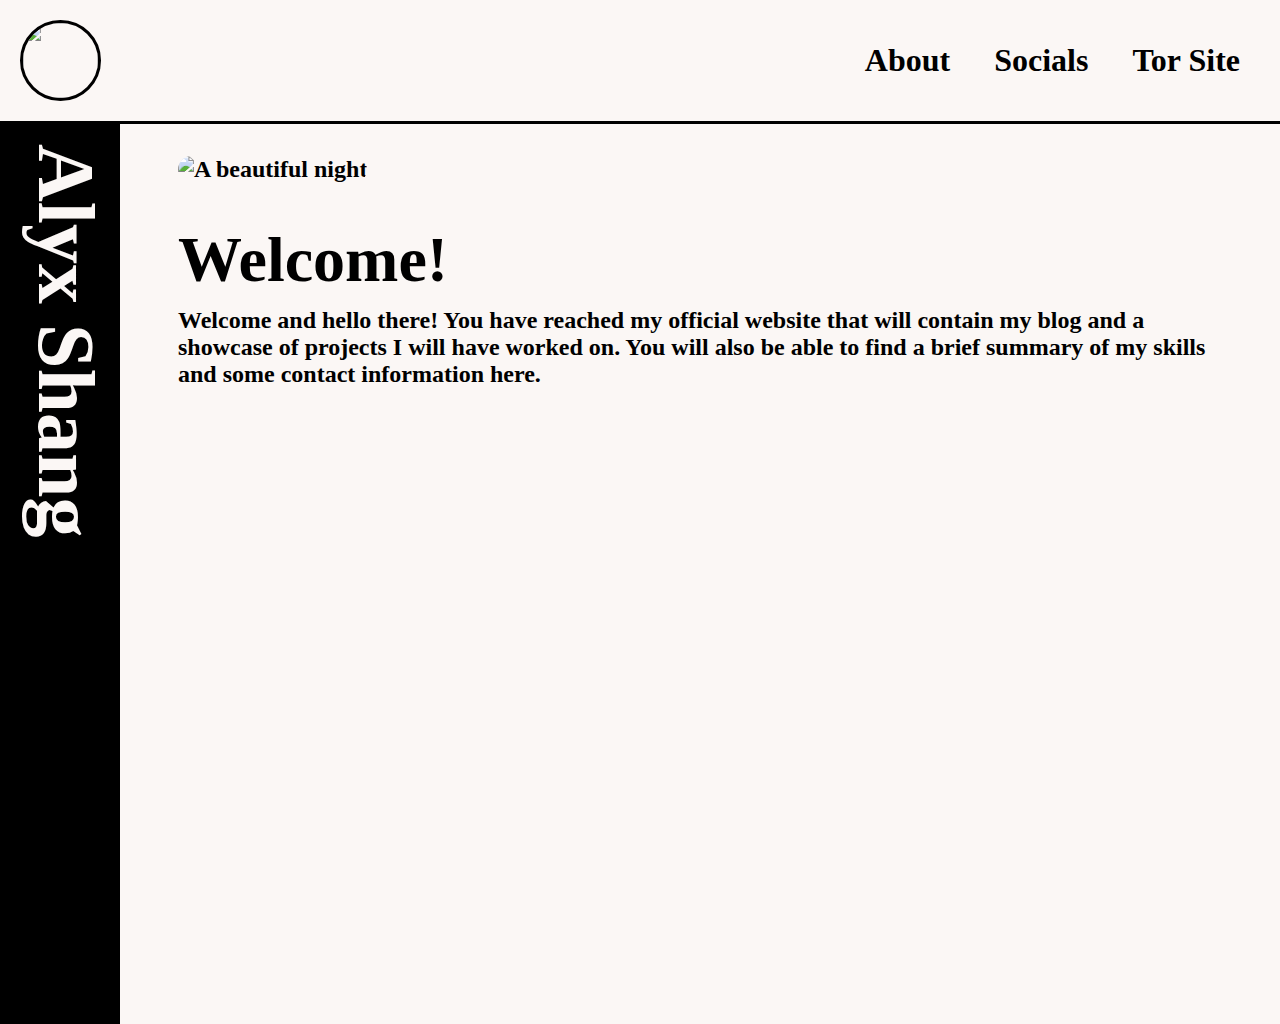
==== index.html @ 246605d4 "Deploying to gh-pages from @ alyxshang/alyxshang.boo@af0c539bf354d3ece7a2c54f2dbb9a8bd41b7b81 🚀" ====
<!DOCTYPE html>
<html>
 <head>
 <link rel="me" href="https://kitsunes.club/@alyxshang"/>
 <meta name="theme-color" content="#ffffff"/>
 <meta name="robots" content="index, follow"/>
 <meta name="pinterest-rich-pin" content="true"/>
 <title>Home | Alyx Shang</title>
 <meta name="keywords" content="alyxshang website"/>
 <meta property="og:image:type" content="image/png"/>
 <meta property="og:name" content="Home"/>
 <link rel="manifest" href="https://cdn.alyxshang.boo/images/site/icons/manifest.json"/>
 <meta name="og:image:alt" content="Home"/>
 <meta name="twitter:title" content="Home"/>
 <meta name="msapplication-TileColor" content="#ffffff"/>
 <meta name="twitter:card" content="summary_large_image"/>
 <meta property="twitter:image" content="https://avatars.githubusercontent.com/u/179976644?v=4"/>
 <meta property="twitter:image:type" content="image/png"/>
 <meta property="og:image" content="https://avatars.githubusercontent.com/u/179976644?v=4"/>
 <meta name="twitter:image:alt" content="Home"/>
 <meta name="twitter:image" content="https://avatars.githubusercontent.com/u/179976644?v=4"/>
 <meta name="description" content="Alyx Shang's official website"/>
 <meta property="og:description" content="Alyx Shang's official website"/>
 <meta name="title" content="Home | Alyx Shang"/>
 <meta name="twitter:description" content="Alyx Shang's official website"/>
 <meta name="viewport" content="width=device-width, initial-scale=1"/>
 <meta name="msapplication-TileImage" content="https://cdn.alyxshang.boo/images/site/icons/apple-icon-144x144.png"/>
 <link rel="apple-touch-icon" sizes="57x57" href="https://cdn.alyxshang.boo/images/site/icons/apple-icon-57x57.png"/>
 <link rel="apple-touch-icon" sizes="60x60" href="https://cdn.alyxshang.boo/images/site/icons/apple-icon-60x60.png"/>
 <link rel="apple-touch-icon" sizes="72x72" href="https://cdn.alyxshang.boo/images/site/icons/apple-icon-72x72.png"/>
 <link rel="apple-touch-icon" sizes="76x76" href="https://cdn.alyxshang.boo/images/site/icons/apple-icon-76x76.png"/>
 <link rel="icon" type="image/png" sizes="16x16" href="https://cdn.alyxshang.boo/images/site/icons/favicon-16x16.png"/>
 <link rel="apple-touch-icon" sizes="114x114" href="https://cdn.alyxshang.boo/images/site/icons/apple-icon-114x114.png"/>
 <link rel="apple-touch-icon" sizes="120x120" href="https://cdn.alyxshang.boo/images/site/icons/apple-icon-120x120.png"/>
 <link rel="apple-touch-icon" sizes="144x144" href="https://cdn.alyxshang.boo/images/site/icons/apple-icon-144x144.png"/>
 <link rel="apple-touch-icon" sizes="152x152" href="https://cdn.alyxshang.boo/images/site/icons/apple-icon-152x152.png"/>
 <link rel="apple-touch-icon" sizes="180x180" href="https://cdn.alyxshang.boo/images/site/icons/apple-icon-180x180.png"/>
 <link rel="icon" type="image/png" sizes="32x32" href="https://cdn.alyxshang.boo/images/site/icons/favicon-32x32.png"/>
 <link rel="icon" type="image/png" sizes="96x96" href="https://cdn.alyxshang.boo/images/site/icons/favicon-96x96.png"/>
 <link rel="icon" type="image/png" sizes="192x192"  href="https://cdn.alyxshang.boo/images/site/icons/android-icon-192x192.png"/>
 <link rel="stylesheet" href="/css/index.css" type="text/css"/>
 <link rel="stylesheet" href="https://cdn.alyxshang.boo/css/sparkfonts.css" type="text/css"/>
</head>

 <body>
  <div class="header">
 <img class="pfp" src="https://avatars.githubusercontent.com/u/179976644?v=4"/>
 <div class="nav" id="nav">
 <ul class="nav">
  
   <li class="nav"><a class="nav" href="/content/about">About</a></li>
  
   <li class="nav"><a class="nav" href="/content/socials">Socials</a></li>
  
   <li class="nav"><a class="nav" href="/content/hidden-service">Tor Site</a></li>
  
  <button class="closer" onclick="closeNav('nav')">CLOSE</button>
 </ul>
</div>
 <button class="nav" onclick="openNav('nav');">MENU</button>
</div>
  <div class="columns">
   <div class="heading">
 <h1>Alyx Shang</h1>
</div>
   <div class="content">
    <div class="textContent">
 <div class="spacer"></div>
 <p><img src="https://i.giphy.com/FWtVYDHIxgGgE.webp" alt="A beautiful night" /></p>
<h2>Welcome!</h2>
<p>Welcome and hello there! You have reached my official website that will contain my blog and a showcase of projects I will have worked on. You will also be able to find a brief summary of my skills and some contact information here.</p>
 <div class="spacer"></div>
</div>
   </div>
  </div>
  <script async type="text/javascript" src="/assets/javascript/nav.js"></script>
 </body>
</html>
---- css/index.css ----
/*
Personal Website by Alyx Shang.
Licensed under the FSL v1.
*/
/*
Personal Website by Alyx Shang.
Licensed under the FSL v1.
*/
/*
Personal Website by Alyx Shang.
Licensed under the FSL v1.
*/
html {
  top: 0;
  right: 0;
  left: 0;
  bottom: 0;
  padding: 0px;
  margin: 0px;
  width: 100%;
  height: 100%;
  box-sizing: border-box;
}

body {
  top: 0;
  right: 0;
  left: 0;
  bottom: 0;
  padding: 0px;
  margin: 0px;
  width: 100%;
  height: 100%;
  max-width: 100%;
  box-sizing: border-box;
  background-color: #FBF7F5;
}

button.nav {
  margin-right: 20px;
  margin-top: 20px;
  margin-bottom: 20px;
  margin-left: 0px;
  font-size: 1.5rem;
  padding: 15px;
  display: none;
  border: none;
  transition-duration: 0.6s;
  font-family: "FluroBold";
  color: #FBF7F5;
  background-color: #000000;
}

button.nav:hover {
  padding: 20px;
}

button.closer {
  top: 0;
  right: 0;
  border: none;
  margin-right: 0px;
  margin-top: 0px;
  margin-bottom: 20px;
  margin-left: 0px;
  font-size: 1.5rem;
  padding: 15px;
  display: none;
  transition-duration: 0.6s;
  font-family: "FluroBold";
  color: #000000;
  background-color: #FBF7F5;
}

button.closer:hover {
  padding: 20px;
}

div.header {
  top: 0;
  right: 0;
  left: 0;
  width: 100%;
  margin: 0px;
  padding: 0px;
  display: flex;
  flex-direction: row;
  align-items: center;
  justify-content: space-between;
  border-top: none;
  border-left: none;
  background-color: #FBF7F5;
  border-right: none;
  border-bottom: 3px solid #000000;
}

div.columns {
  width: 100%;
  padding: 0px;
  margin: 0px;
  display: flex;
  position: relative;
  flex-direction: row;
}

img.pfp {
  border-top-left-radius: 50%;
  border-bottom-left-radius: 50%;
  border-top-right-radius: 50%;
  border-bottom-right-radius: 50%;
  padding: 0px;
  margin-right: 0px;
  margin-top: 20px;
  margin-bottom: 20px;
  margin-left: 20px;
  border: 3px solid #000000;
  width: 75px;
  height: 75px;
  object-fit: contain;
}

div.nav {
  top: 0;
  right: 0;
  bottom: 0;
  padding: 0px;
  margin: 0px;
}

ul.nav {
  list-style: none;
  padding: 0px;
  margin: 0px;
}

li.nav, a.nav {
  padding-right: 20px;
  padding-top: 0px;
  padding-bottom: 0px;
  padding-left: 0px;
  margin: 0px;
  display: inline-block;
  text-decoration: none;
  font-size: 2rem;
  text-decoration: underline solid transparent;
  transition: text-decoration 1s ease;
  font-weight: bolder;
  font-family: "FluroBold";
  color: #000000;
}

li.nav:hover, a.nav:hover {
  text-decoration: underline solid;
}

li.nav::before {
  content: "";
  padding-left: 0px;
  padding-right: 0px;
  padding-bottom: 0px;
  padding-top: 0px;
  margin: 0px;
}

div.heading {
  top: 0;
  right: 0;
  left: 0;
  bottom: 0;
  margin: 0px;
  padding: 0px;
  /* Makes flexbox behave START. */
  flex-basis: calc(5rem + 40px);
  flex-grow: 0;
  flex-shrink: 0;
  min-width: 0;
  /* Makes flexbox behave END. */
  background-color: #000000;
  width: fit-content;
  height: 100vh;
  border: none;
  position: sticky;
}

h1 {
  text-align: center;
  padding: 20px;
  margin: 0px;
  font-size: 5rem;
  font-family: "FluroBold";
  color: #FBF7F5;
  writing-mode: vertical-rl;
}

div.content {
  padding: 0px;
  margin: 0px;
  width: 100%;
}

div.item {
  width: 100%;
  padding: 0px;
  margin-top: 0px;
  margin-bottom: 20px;
  margin-right: 0px;
  margin-left: 0px;
}

h2.item {
  font-size: 4rem;
  margin: 0px;
  font-family: "FluroBold";
  color: #000000;
  padding-left: 20px;
  padding-right: 20px;
  padding-bottom: 10px;
  padding-top: 20px;
}

a.itemHeading {
  font-size: 4rem;
  margin: 0px;
  font-family: "FluroBold";
  color: #000000;
  text-decoration: underline solid transparent;
  transition: text-decoration 1s ease;
  padding: 0px;
}

a.itemHeading:hover {
  text-decoration: underline solid;
}

p.item {
  margin: 0px;
  font-size: 1.5rem;
  color: #000000;
  font-weight: bolder;
  font-family: "FiraCode-Regular";
  padding-top: 0px;
  padding-left: 20px;
  padding-right: 20px;
  padding-bottom: 20px;
}

div.textContent {
  margin: 0 auto;
  display: block;
  width: 90%;
}

h2 {
  font-size: 4rem;
  padding-left: 0px;
  padding-right: 0px;
  padding-bottom: 10px;
  padding-top: 0px;
  margin: 0px;
  text-align: left;
  font-family: "FluroBold";
  color: #000000;
}

h3 {
  font-size: 3.6rem;
  padding-left: 0px;
  padding-right: 0px;
  padding-bottom: 10px;
  padding-top: 0px;
  margin: 0px;
  text-align: left;
  font-family: "FluroBold";
  color: #000000;
}

h4 {
  font-size: 3.2rem;
  padding-left: 0px;
  padding-right: 0px;
  padding-bottom: 10px;
  padding-top: 0px;
  margin: 0px;
  text-align: left;
  font-family: "FluroBold";
  color: #000000;
}

p {
  font-size: 1.5rem;
  padding-left: 0px;
  padding-right: 0px;
  padding-bottom: 20px;
  padding-top: 0px;
  margin: 0px;
  text-align: left;
  font-weight: bolder;
  font-family: "FiraCode-Regular";
  color: #000000;
}

a {
  font-size: 1.5rem;
  text-align: left;
  font-weight: bolder;
  font-family: "FiraCode-Regular";
  color: #000000;
  text-decoration: underline solid transparent;
  transition: text-decoration 1s ease;
}

a:hover {
  text-decoration: underline solid;
}

ul {
  padding-left: 0px;
  padding-right: 0px;
  padding-bottom: 10px;
  padding-top: 0px;
  margin: 0px;
  text-align: left;
  list-style: none;
}

li {
  font-size: 1.5rem;
  padding-left: 0px;
  padding-right: 0px;
  padding-bottom: 10px;
  padding-top: 0px;
  margin: 0px;
  text-align: left;
  font-weight: bolder;
  font-family: "FiraCode-Regular";
  color: #000000;
}

li::before {
  content: "-";
  padding-left: 0px;
  padding-right: 5px;
  padding-bottom: 0px;
  padding-top: 0px;
  margin: 0px;
}

img {
  width: 100%;
  margin-bottom: 20px;
  margin-top: 0px;
  border-radius: 15px;
  padding: 0px;
}

div.spacer {
  width: 100%;
  margin: 0px;
  padding: 0px;
  height: 2rem;
}

/*
Personal Website by Alyx Shang.
Licensed under the FSL v1.
*/
@media screen and (max-width: 800px) {
  div.nav {
    top: 0;
    right: 0;
    left: 0;
    z-index: 3;
    bottom: 0;
    padding: 0px;
    margin: 0px;
    overflow: hidden;
    width: 0vw;
    height: 100vh;
    position: fixed;
    transition-duration: 0.6s;
    background-color: #000000;
  }
  ul.nav {
    list-style: none;
    padding: 0px;
    margin: 2rem;
  }
  li.nav, a.nav {
    font-family: "FluroBold";
    font-size: 3rem;
    color: #FBF7F5;
    padding-top: 0px;
    padding-bottom: 20px;
    text-decoration: underline solid transparent;
    transition: text-decoration 1s ease;
    padding-right: 0px;
    padding-left: 0px;
    margin: 0px;
    display: block;
    text-decoration: none;
  }
  li.nav:hover, a.nav:hover {
    text-decoration: underline solid;
  }
  li.nav::before {
    content: "";
    padding-left: 0px;
    padding-right: 0px;
    padding-bottom: 0px;
    padding-top: 0px;
    margin: 0px;
  }
  button.nav {
    display: block;
  }
  button.closer {
    display: block;
  }
  div.heading {
    display: none;
  }
  h2.item {
    font-size: 3.5rem;
  }
  a.itemHeading {
    font-size: 3.5rem;
  }
  p.item {
    font-size: 1.25rem;
  }
  div.textContent {
    width: 95%;
  }
  h2 {
    font-size: 2rem;
  }
  h3 {
    font-size: 1.8rem;
  }
  h4 {
    font-size: 1.6rem;
  }
  p {
    font-size: 1rem;
  }
  li {
    font-size: 1rem;
  }
  div.spacer {
    height: 1.8rem;
  }
  a {
    font-size: 1rem;
  }
}
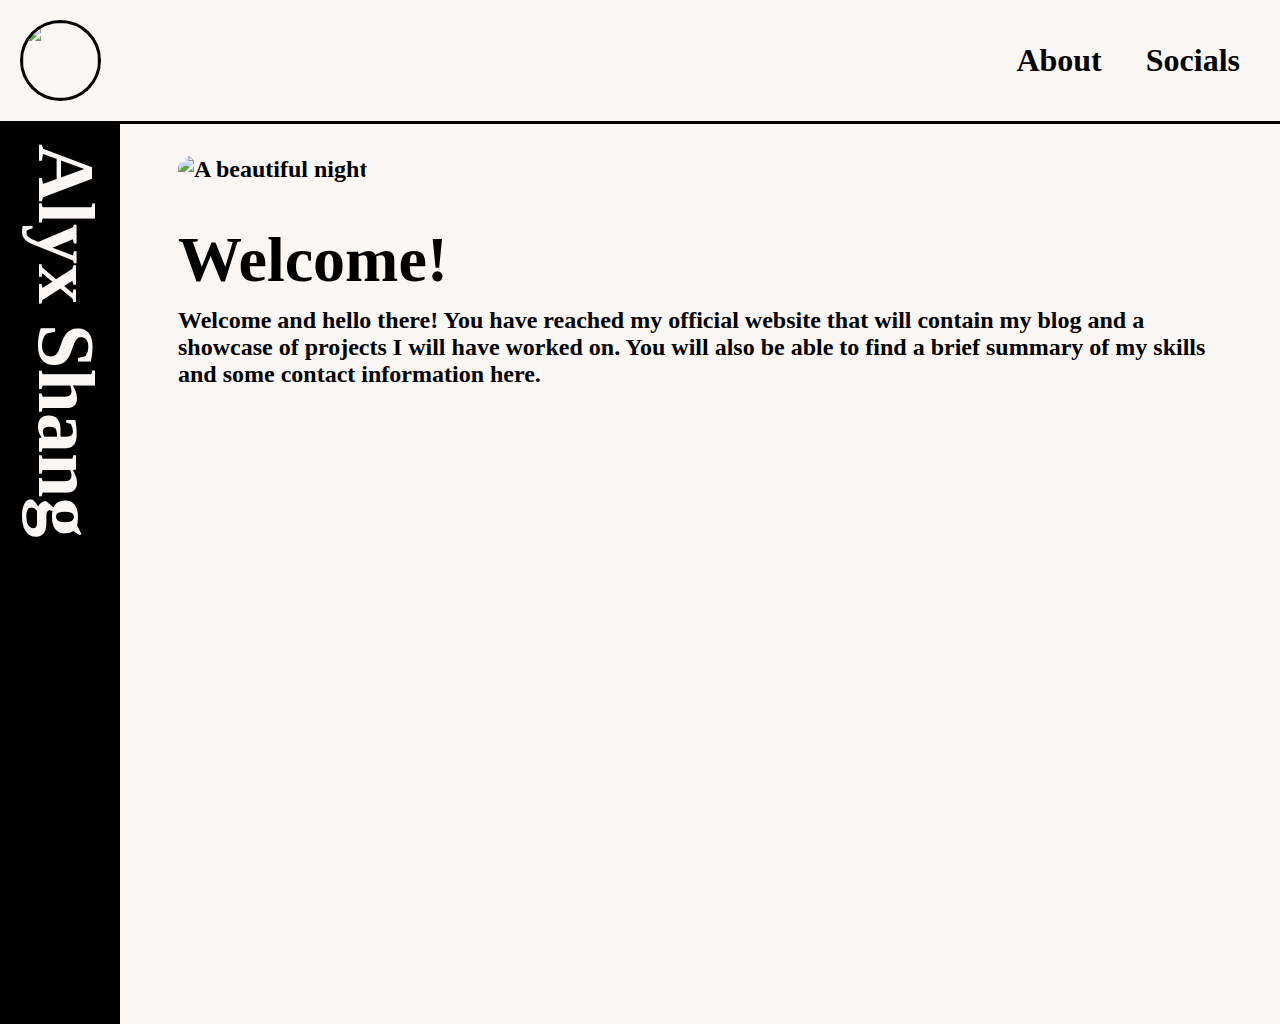
==== commit fb275d4c: "Deploying to gh-pages from @ alyxshang/alyxshang.boo@b53f0e1780e7b0fc54339336d402e9cc7b1e2b1e 🚀" ====
--- a/index.html
+++ b/index.html
@@ -52,8 +52,6 @@
   
    <li class="nav"><a class="nav" href="/content/socials">Socials</a></li>
   
-   <li class="nav"><a class="nav" href="/content/hidden-service">Tor Site</a></li>
-  
   <button class="closer" onclick="closeNav('nav')">CLOSE</button>
  </ul>
 </div>
